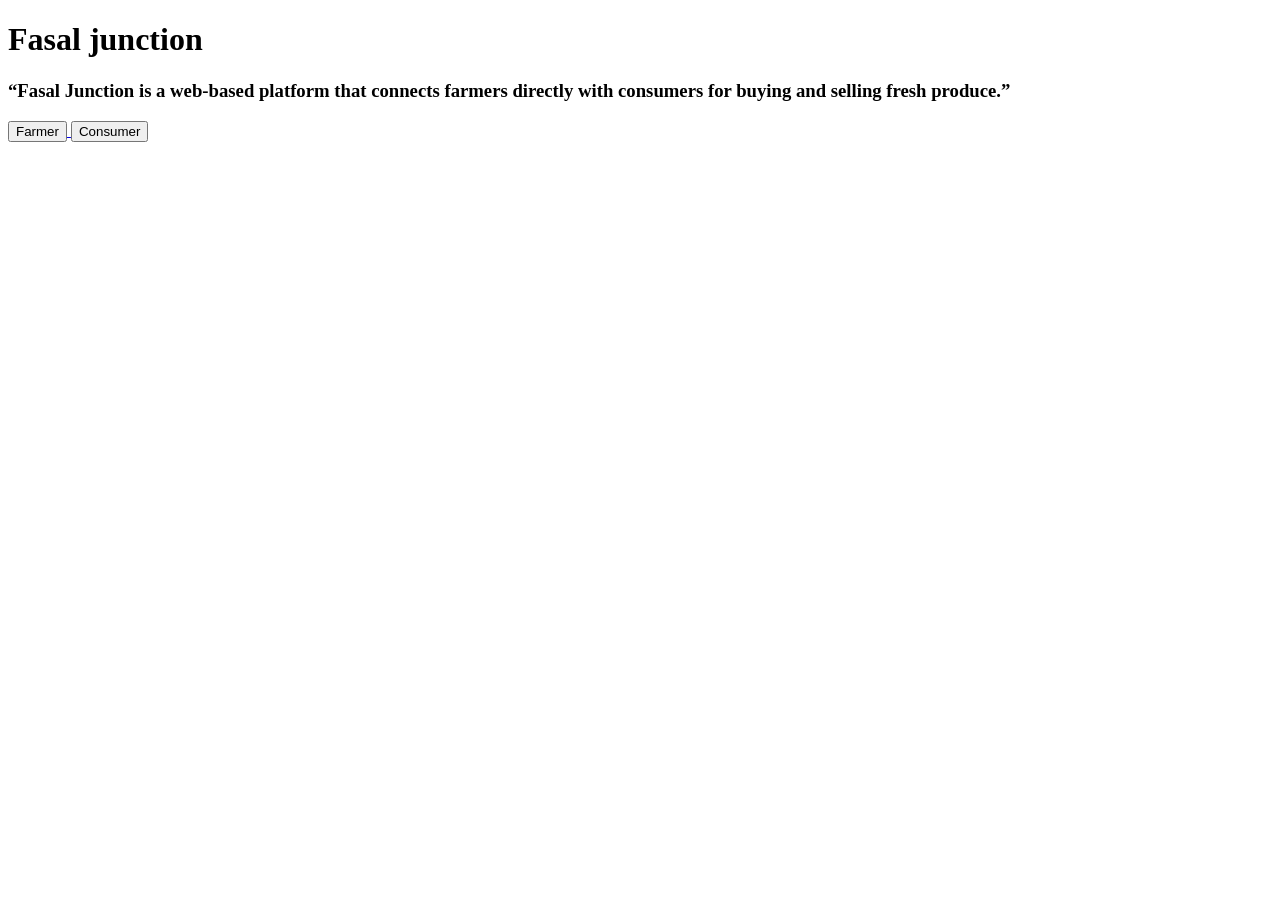
==== Home Page/index.html @ a30154c2 "some changes" ====
<!doctype html>
<html lang="en">
  <head>
    <meta charset="UTF-8" />
    <meta name="viewport" content="width=device-width, initial-scale=1.0" />
    <title>Fasal Junction</title>
    <link rel="stylesheet" href="style.css" />
  </head>
  <body>
    <h1>Fasal junction</h1>
    <h3>
      “Fasal Junction is a web-based platform that connects farmers directly
      with consumers for buying and selling fresh produce.”
    </h3>
    <a href="../Farmer/farmer.html" class="Farmer-btn">
      <button>Farmer</button>
    </a>
    <a href="../Farmer/Costumer.html" class="farmer-btn">
      <button>Consumer</button>
    </a>
    <p></p>
  </body>
  <script src="Script.js"></script>
</html>
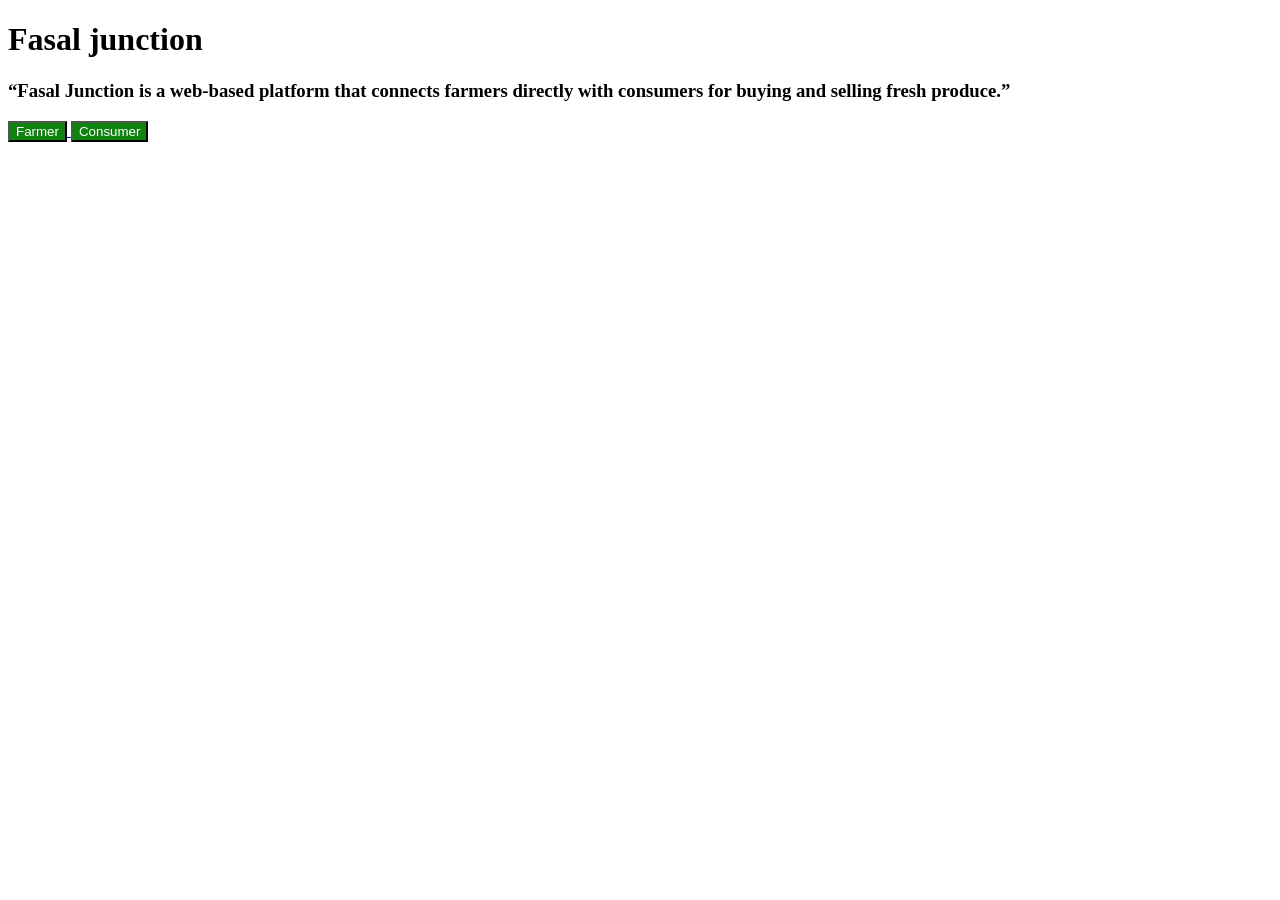
==== commit 3335ccc0: "change in button" ====
--- a/Home Page/index.html
+++ b/Home Page/index.html
@@ -12,11 +12,11 @@
       “Fasal Junction is a web-based platform that connects farmers directly
       with consumers for buying and selling fresh produce.”
     </h3>
-    <a href="../Farmer/farmer.html" class="Farmer-btn">
-      <button>Farmer</button>
+    <a href="../LoginPage/Login.html" class="Farmer-btn">
+      <button id="temp1">Farmer</button>
     </a>
-    <a href="../Farmer/Costumer.html" class="farmer-btn">
-      <button>Consumer</button>
+    <a href="../loginpage.html" class="Farmer-btn">
+      <button id="temp2">Consumer</button>
     </a>
     <p></p>
   </body>
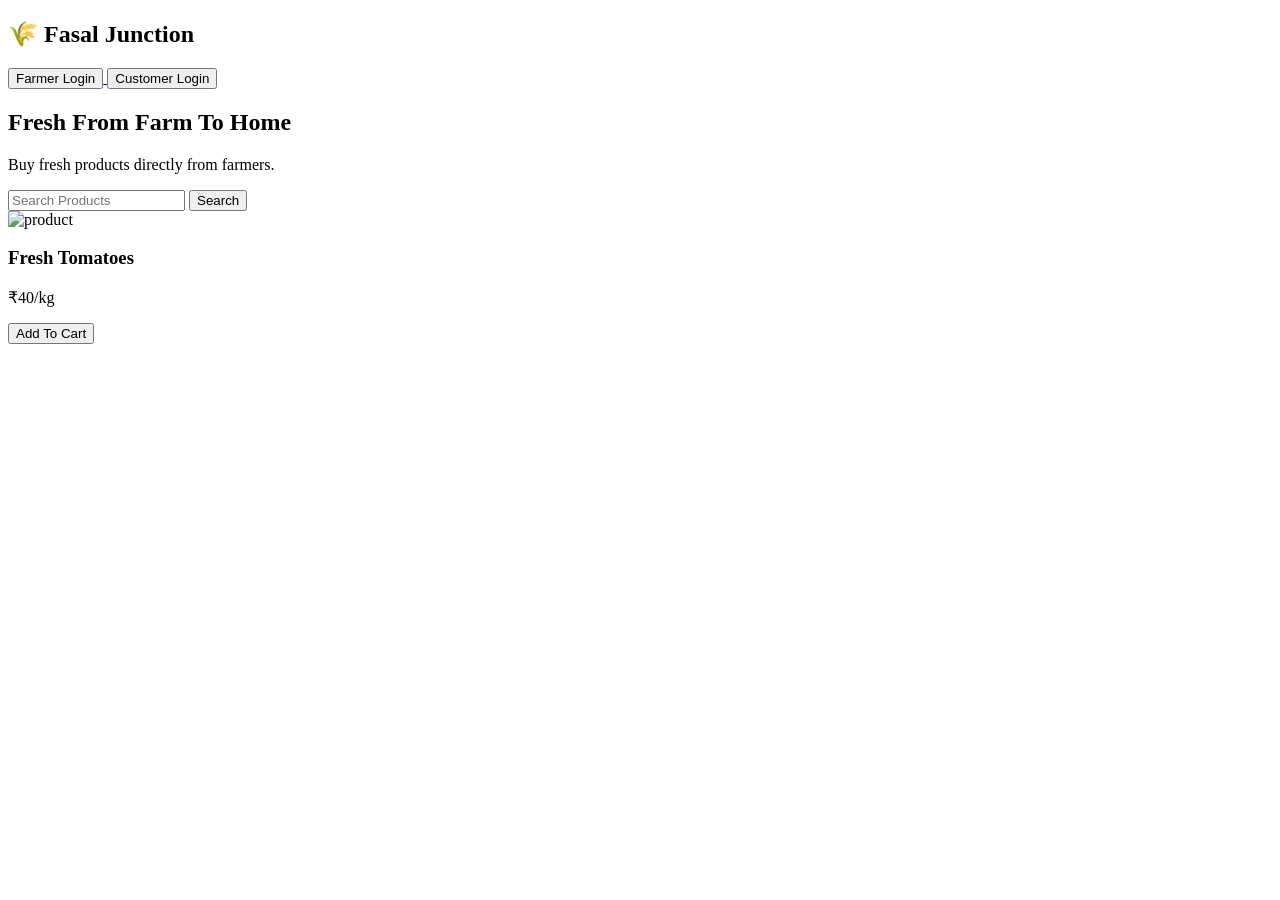
==== commit 83f26b21: "merge project" ====
--- a/Home Page/index.html
+++ b/Home Page/index.html
@@ -1,24 +1,49 @@
-<!doctype html>
-<html lang="en">
-  <head>
-    <meta charset="UTF-8" />
-    <meta name="viewport" content="width=device-width, initial-scale=1.0" />
-    <title>Fasal Junction</title>
-    <link rel="stylesheet" href="style.css" />
-  </head>
-  <body>
-    <h1>Fasal junction</h1>
-    <h3>
-      “Fasal Junction is a web-based platform that connects farmers directly
-      with consumers for buying and selling fresh produce.”
-    </h3>
-    <a href="../LoginPage/Login.html" class="Farmer-btn">
-      <button id="temp1">Farmer</button>
-    </a>
-    <a href="../loginpage.html" class="Farmer-btn">
-      <button id="temp2">Consumer</button>
-    </a>
-    <p></p>
-  </body>
-  <script src="Script.js"></script>
-</html>
+<!DOCTYPE html>
+<html>
+<head>
+  <title>Fasal Junction</title>
+  <link rel="stylesheet" href="style.css">
+</head>
+<body>
+
+  <nav>
+    <h1>🌾 Fasal Junction</h1>
+
+    <div>
+      <a href="farmer-login.html">
+        <button>Farmer Login</button>
+      </a>
+
+      <a href="customer-login.html">
+        <button>Customer Login</button>
+      </a>
+    </div>
+  </nav>
+
+  <section class="hero">
+    <h2>Fresh From Farm To Home</h2>
+    <p>Buy fresh products directly from farmers.</p>
+
+    <input type="text" placeholder="Search Products">
+
+    <button>Search</button>
+  </section>
+
+  <section class="products">
+
+    <div class="card">
+      <img src="https://via.placeholder.com/250" alt="product">
+
+      <h3>Fresh Tomatoes</h3>
+
+      <p>₹40/kg</p>
+
+      <button onclick="addToCart()">Add To Cart</button>
+    </div>
+
+  </section>
+
+  <script src="script.js"></script>
+
+</body>
+</html>
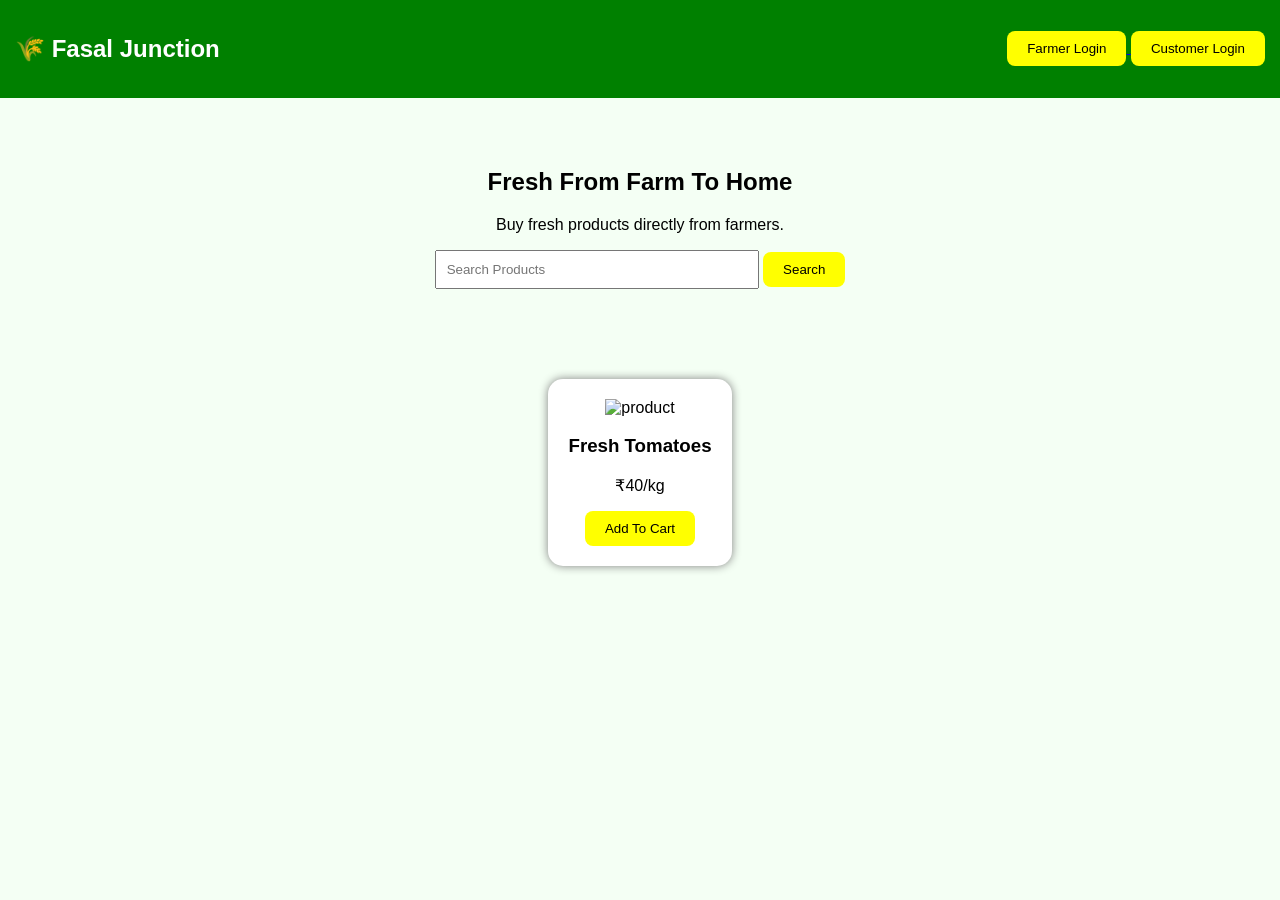
==== commit 3e368cfe: "merge conflict resolve and some minimal changes" ====
--- a/Home Page/index.html
+++ b/Home Page/index.html
@@ -2,7 +2,7 @@
 <html>
 <head>
   <title>Fasal Junction</title>
-  <link rel="stylesheet" href="style.css">
+  <link rel="stylesheet" href="Style.css">
 </head>
 <body>
 
--- a/Home Page/Style.css
+++ b/Home Page/Style.css
@@ -0,0 +1,50 @@
+body {
+  margin: 0;
+  font-family: Arial;
+  background: #f4fff4;
+}
+
+nav {
+  background: green;
+  color: white;
+  padding: 15px;
+  display: flex;
+  justify-content: space-between;
+  align-items: center;
+}
+
+button {
+  padding: 10px 20px;
+  border: none;
+  border-radius: 8px;
+  cursor: pointer;
+  background: yellow;
+}
+
+.hero {
+  text-align: center;
+  padding: 50px;
+}
+
+.hero input {
+  padding: 10px;
+  width: 300px;
+}
+
+.products {
+  display: flex;
+  justify-content: center;
+  padding: 40px;
+}
+
+.card {
+  background: white;
+  padding: 20px;
+  border-radius: 15px;
+  text-align: center;
+  box-shadow: 0 0 10px gray;
+}
+
+.card img {
+  width: 250px;
+}
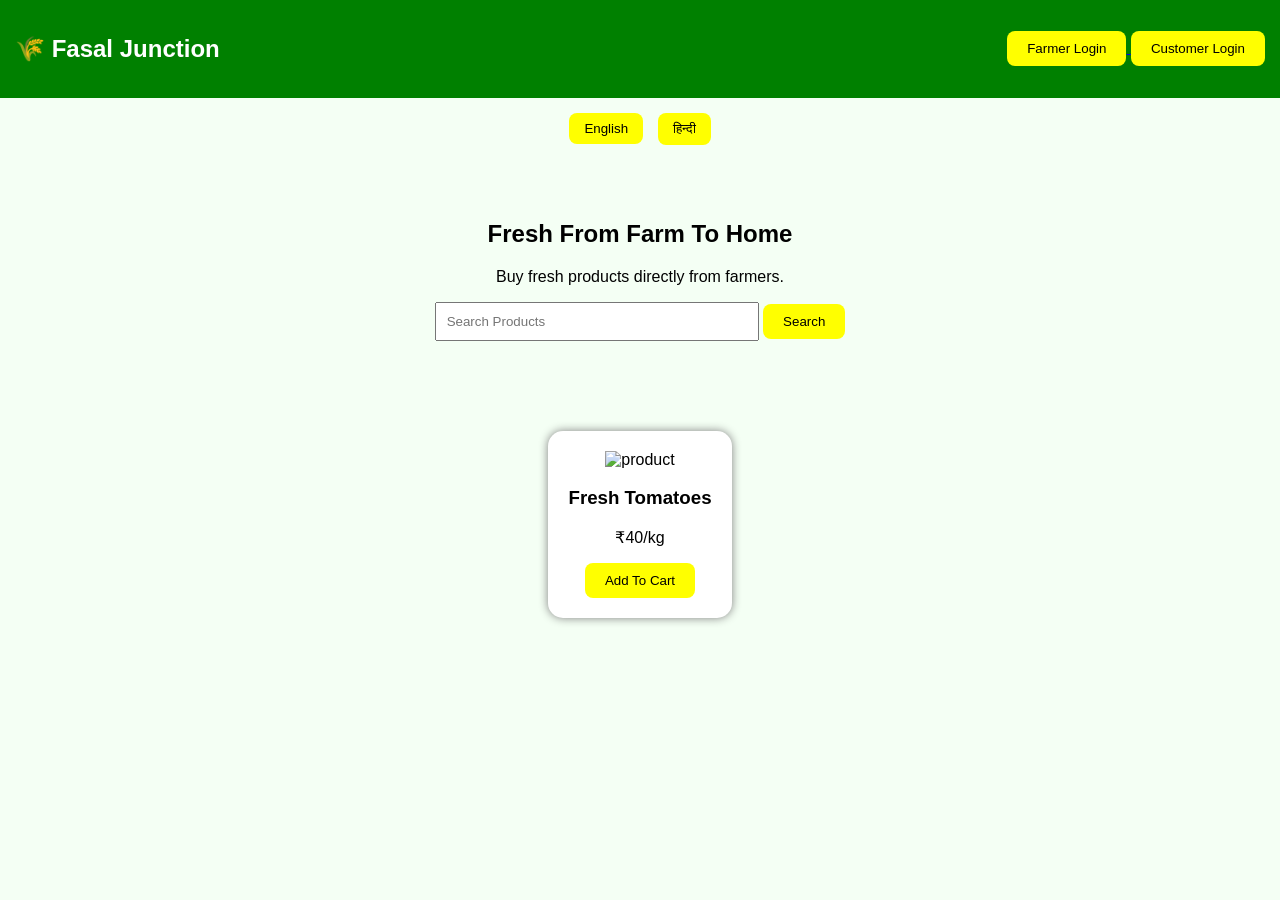
==== commit f7942273: "seperate the code of css and js from html" ====
--- a/Home Page/index.html
+++ b/Home Page/index.html
@@ -1,49 +1,73 @@
 <!DOCTYPE html>
-<html>
+<html lang="en">
 <head>
+  <meta charset="UTF-8">
+  <meta name="viewport" content="width=device-width, initial-scale=1.0">
+
   <title>Fasal Junction</title>
+
   <link rel="stylesheet" href="Style.css">
+
+  <style>
+    
+  </style>
 </head>
+
 <body>
 
   <nav>
-    <h1>🌾 Fasal Junction</h1>
+    <h1 id="title">🌾 Fasal Junction</h1>
 
     <div>
-      <a href="farmer-login.html">
-        <button>Farmer Login</button>
+      <a href="../farmer login/farmer-login.html">
+        <button id="farmerBtn">Farmer Login</button>
       </a>
 
-      <a href="customer-login.html">
-        <button>Customer Login</button>
+      <a href="../customer login/customer-login.html">
+        <button id="customerBtn">Customer Login</button>
       </a>
     </div>
   </nav>
 
+  <!-- Language Buttons -->
+  <div class="language-buttons" align="center">
+    <button onclick="setEnglish()">English</button>
+    <button onclick="setHindi()">हिन्दी</button>
+  </div>
+
   <section class="hero">
-    <h2>Fresh From Farm To Home</h2>
-    <p>Buy fresh products directly from farmers.</p>
 
-    <input type="text" placeholder="Search Products">
+    <h2 id="heroTitle">Fresh From Farm To Home</h2>
 
-    <button>Search</button>
+    <p id="heroText">
+      Buy fresh products directly from farmers.
+    </p>
+
+    <input type="text" id="searchBox" placeholder="Search Products">
+
+    <button id="searchBtn">Search</button>
+
   </section>
 
   <section class="products">
 
     <div class="card">
+
       <img src="https://via.placeholder.com/250" alt="product">
 
-      <h3>Fresh Tomatoes</h3>
+      <h3 id="productName">Fresh Tomatoes</h3>
 
-      <p>₹40/kg</p>
+      <p id="price">₹40/kg</p>
 
-      <button onclick="addToCart()">Add To Cart</button>
+      <button onclick="addToCart()" id="cartBtn">
+        Add To Cart
+      </button>
+
     </div>
 
   </section>
 
-  <script src="script.js"></script>
+  <script src="Script.js"></script>
 
 </body>
 </html>
--- a/Home Page/Style.css
+++ b/Home Page/Style.css
@@ -3,6 +3,16 @@
   font-family: Arial;
   background: #f4fff4;
 }
+
+.language-buttons{
+      margin-top:10px;
+    }
+
+    .language-buttons button{
+      padding:8px 15px;
+      margin:5px;
+      cursor:pointer;
+    }
 
 nav {
   background: green;
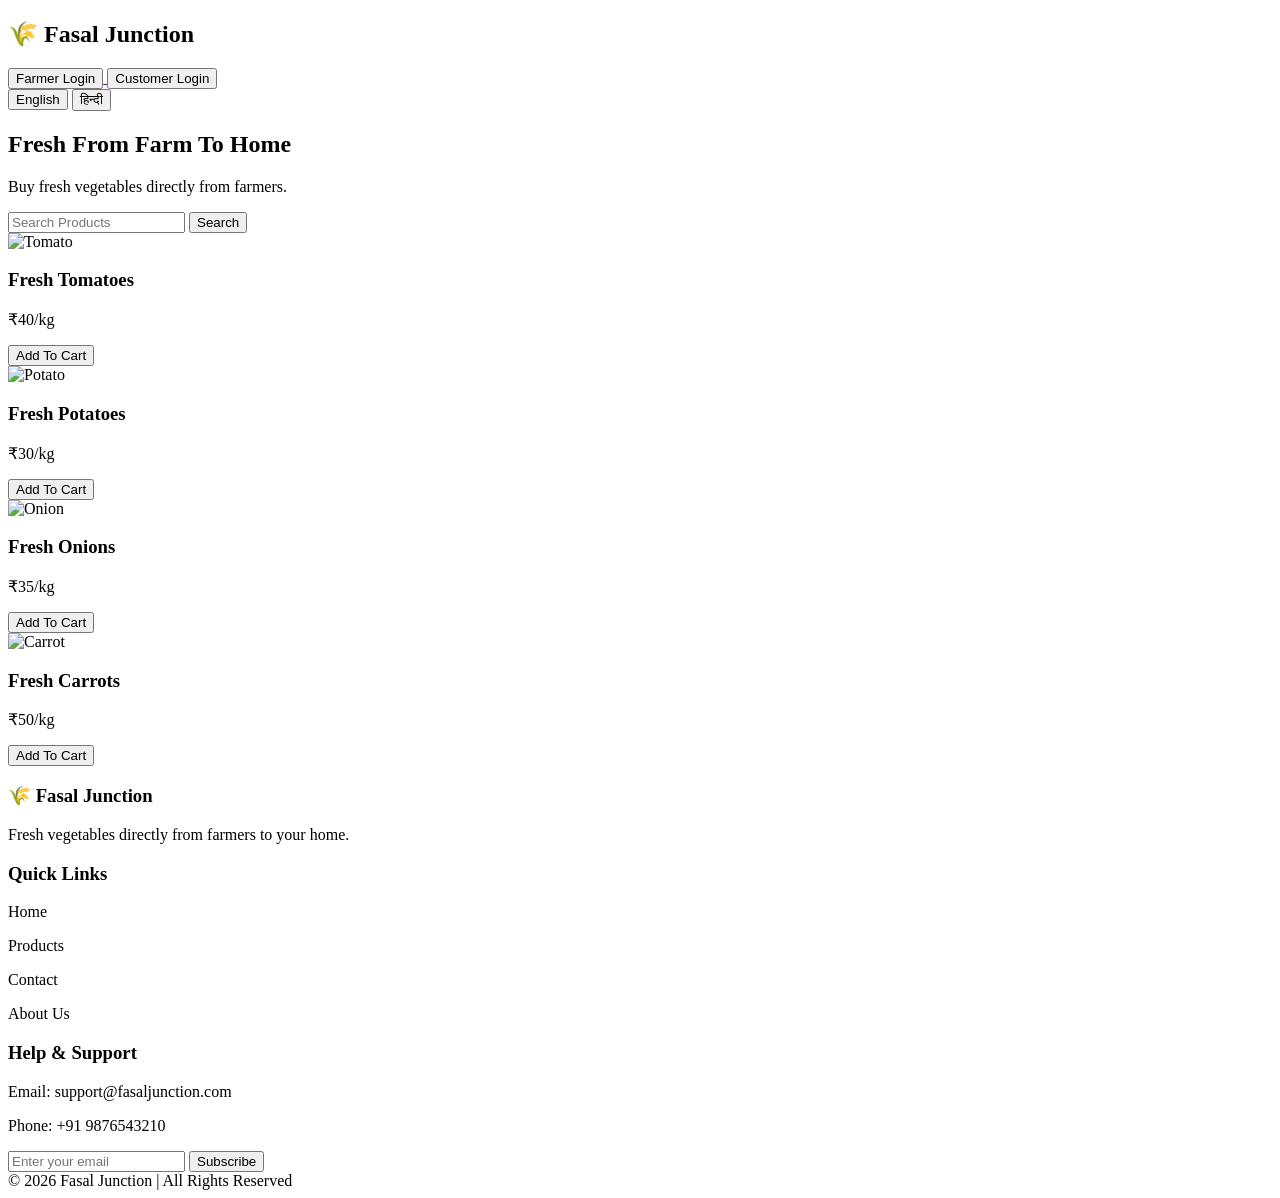
==== commit d45e65bf: "front page" ====
--- a/Home Page/index.html
+++ b/Home Page/index.html
@@ -6,68 +6,190 @@
 
   <title>Fasal Junction</title>
 
-  <link rel="stylesheet" href="Style.css">
-
-  <style>
-    
-  </style>
+  <link rel="stylesheet" href="style.css">
 </head>
 
 <body>
 
+  <!-- Navbar -->
   <nav>
+
     <h1 id="title">🌾 Fasal Junction</h1>
 
     <div>
-      <a href="../farmer login/farmer-login.html">
-        <button id="farmerBtn">Farmer Login</button>
+      <a href="">
+      <button id="farmerBtn">Farmer Login</button>
       </a>
 
-      <a href="../customer login/customer-login.html">
-        <button id="customerBtn">Customer Login</button>
+      <a>
+      <button id="customerBtn">Customer Login</button>
       </a>
     </div>
+
   </nav>
 
   <!-- Language Buttons -->
-  <div class="language-buttons" align="center">
+  <div class="language-buttons">
+
     <button onclick="setEnglish()">English</button>
+
     <button onclick="setHindi()">हिन्दी</button>
+
   </div>
 
+  <!-- Hero Section -->
   <section class="hero">
 
     <h2 id="heroTitle">Fresh From Farm To Home</h2>
 
     <p id="heroText">
-      Buy fresh products directly from farmers.
+      Buy fresh vegetables directly from farmers.
     </p>
 
-    <input type="text" id="searchBox" placeholder="Search Products">
+    <input type="text" id="searchBox"
+    placeholder="Search Products">
 
     <button id="searchBtn">Search</button>
 
   </section>
 
+  <!-- Products -->
   <section class="products">
 
+    <!-- Tomato -->
     <div class="card">
 
-      <img src="https://via.placeholder.com/250" alt="product">
+      <img src="https://images.unsplash.com/photo-1546094096-0df4bcaaa337" alt="Tomato">
 
-      <h3 id="productName">Fresh Tomatoes</h3>
+      <h3 class="product-name"
+      data-en="Fresh Tomatoes"
+      data-hi="ताज़े टमाटर">
+      Fresh Tomatoes
+      </h3>
 
-      <p id="price">₹40/kg</p>
+      <p>₹40/kg</p>
 
-      <button onclick="addToCart()" id="cartBtn">
-        Add To Cart
+      <button class="cart-btn"
+      data-en="Add To Cart"
+      data-hi="कार्ट में जोड़ें"
+      onclick="addToCart()">
+      Add To Cart
+      </button>
+
+    </div>
+
+    <!-- Potato -->
+    <div class="card">
+
+      <img src="https://images.unsplash.com/photo-1518977676601-b53f82aba655" alt="Potato">
+
+      <h3 class="product-name"
+      data-en="Fresh Potatoes"
+      data-hi="ताज़े आलू">
+      Fresh Potatoes
+      </h3>
+
+      <p>₹30/kg</p>
+
+      <button class="cart-btn"
+      data-en="Add To Cart"
+      data-hi="कार्ट में जोड़ें"
+      onclick="addToCart()">
+      Add To Cart
+      </button>
+
+    </div>
+
+    <!-- Onion -->
+    <div class="card">
+
+      <img src="https://images.unsplash.com/photo-1508747703725-719777637510" alt="Onion">
+
+      <h3 class="product-name"
+      data-en="Fresh Onions"
+      data-hi="ताज़े प्याज">
+      Fresh Onions
+      </h3>
+
+      <p>₹35/kg</p>
+
+      <button class="cart-btn"
+      data-en="Add To Cart"
+      data-hi="कार्ट में जोड़ें"
+      onclick="addToCart()">
+      Add To Cart
+      </button>
+
+    </div>
+
+    <!-- Carrot -->
+    <div class="card">
+
+      <img src="https://images.unsplash.com/photo-1447175008436-054170c2e979" alt="Carrot">
+
+      <h3 class="product-name"
+      data-en="Fresh Carrots"
+      data-hi="ताज़ी गाजर">
+      Fresh Carrots
+      </h3>
+
+      <p>₹50/kg</p>
+
+      <button class="cart-btn"
+      data-en="Add To Cart"
+      data-hi="कार्ट में जोड़ें"
+      onclick="addToCart()">
+      Add To Cart
       </button>
 
     </div>
 
   </section>
 
-  <script src="Script.js"></script>
+  <!-- Footer -->
+  <footer>
+
+    <div class="footer-container">
+
+      <div>
+        <h3>🌾 Fasal Junction</h3>
+
+        <p>
+          Fresh vegetables directly from farmers to your home.
+        </p>
+      </div>
+
+      <div>
+        <h3>Quick Links</h3>
+
+        <p>Home</p>
+        <p>Products</p>
+        <p>Contact</p>
+        <p>About Us</p>
+      </div>
+
+      <div>
+        <h3>Help & Support</h3>
+
+        <p>Email: support@fasaljunction.com</p>
+
+        <p>Phone: +91 9876543210</p>
+
+        <input type="email"
+        placeholder="Enter your email">
+
+        <button>Subscribe</button>
+      </div>
+
+    </div>
+
+    <div class="copyright">
+      © 2026 Fasal Junction | All Rights Reserved
+    </div>
+
+  </footer>
+
+  <script src="script.js"></script>
 
 </body>
 </html>
